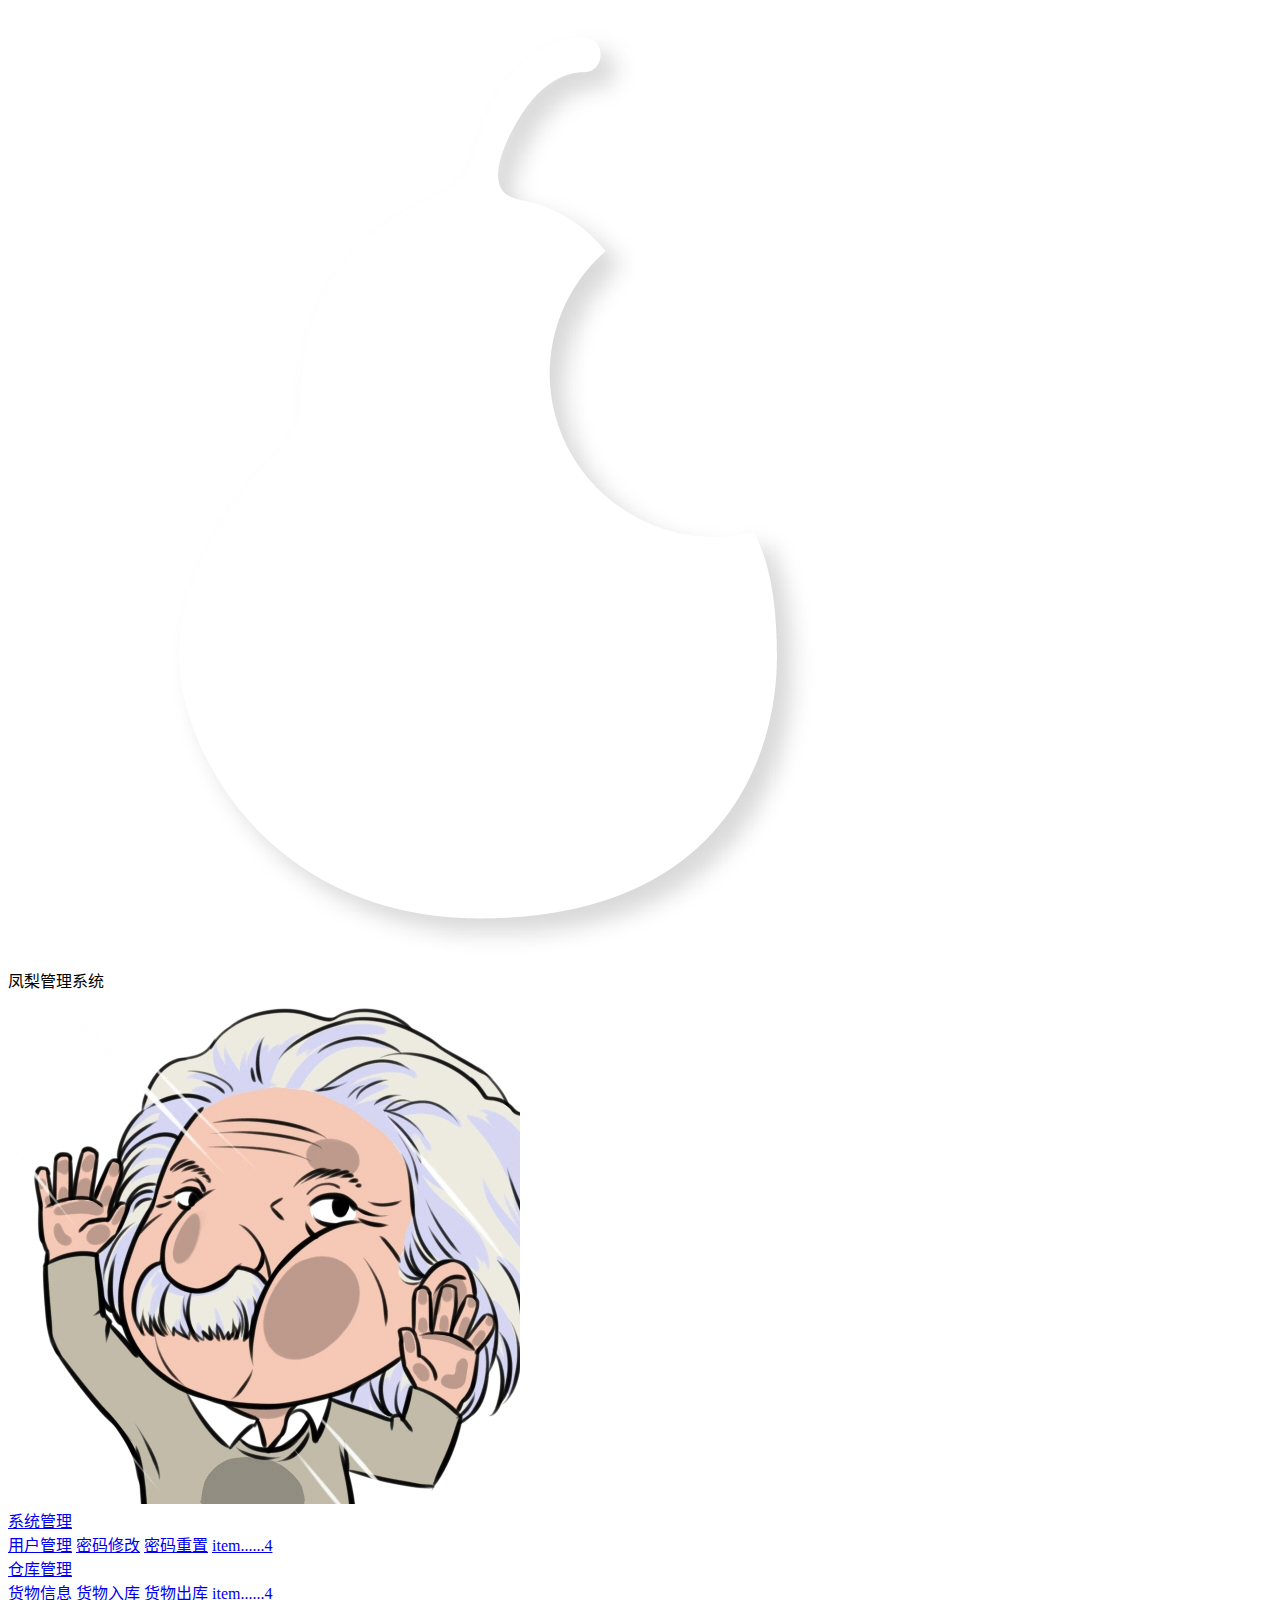
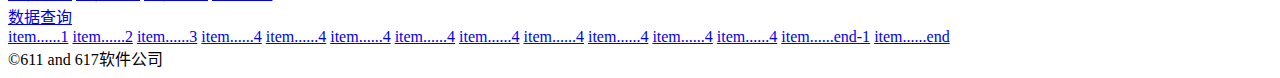
==== index.html @ eafff0bf "create index.html" ====
<!DOCTYPE html>
<html lang="zh-cn">
<head>
	<meta charset="UTF-8">
	<meta name="viewport" content="width=device-width, initial-scale=1.0">
	<meta http-equiv="X-UA-Compatible" content="ie=edge">
	<title>仓储信息</title>
	<link rel="stylesheet" href="css/bootstrap.min.css">
	<link rel="stylesheet" href="css/bootstrap-theme.min.css">
	<link rel="stylesheet" href="css/normalize.css">
	<link rel="stylesheet" href="css/index.css">
</head>
<body>
	<header class="topBar">
		<div class="img">
			<img src="pear.png" class="img-responsive" alt="Responsive image">
		</div>
		<div class="logo">
			凤梨管理系统
		</div>
		<div>
			<!--input class="rearch" type="text" -->
		</div>
	</header>
	<div class="shadoww"></div>
	<div class="iimg">
		<div class="masking"></div>
		<div class="masking-bottom"></div>
		<img src="img.JPG" class="img-responsive navimg" alt="Responsive image">
	</div>
	<div class="leftsideBar">

		<div class="nav">
			<a data-toggle="collapse" href="#collapse1" class="item">系统管理</a>
			<div id="collapse1" class="collapse">
	        <a href="right.jsp" class="item-son dq-click">用户管理</a>
					<a href="#" class="item-son dq-click">密码修改</a>
					<a href="#" class="item-son dq-click">密码重置</a>
					<a href="#" class="item-son dq-click">item......4</a>
	    </div>
			<a data-toggle="collapse" href="#collapse2" class="item">仓库管理</a>
			<div id="collapse2" class="collapse">
				<a href="#" class="item-son dq-click">货物信息</a>
	       <a href="#" class="item-son dq-click">货物入库</a>
				<a href="#" class="item-son dq-click">货物出库</a>
				<a href="#" class="item-son dq-click">item......4</a>
	    </div>
			<a data-toggle="collapse" href="#collapse3" class="item">数据查询</a>
			<div id="collapse3" class="collapse">
	        <a href="#" class="item-son dq-click">item......1</a>
					<a href="#" class="item-son dq-click">item......2</a>
					<a href="#" class="item-son dq-click">item......3</a>
					<a href="#" class="item-son dq-click">item......4</a>
					<a href="#" class="item-son dq-click">item......4</a>
					<a href="#" class="item-son dq-click">item......4</a>
					<a href="#" class="item-son dq-click">item......4</a>
					<a href="#" class="item-son dq-click">item......4</a>
					<a href="#" class="item-son dq-click">item......4</a>
					<a href="#" class="item-son dq-click">item......4</a>
					<a href="#" class="item-son dq-click">item......4</a>
					<a href="#" class="item-son dq-click">item......4</a>
					<a href="#" class="item-son dq-click">item......end-1</a>
					<a href="#" class="item-son dq-click">item......end</a>

	    </div>
</div>
		</div>
	</div>
	<div class="rightsideBar">
		<div class="rectangle" id="dq-content">

		</div>
	</div>

<!-- 案例演示 -->


<!-- 案例演示 -->

	<footer class="copyright">
		&copy;611 and 617软件公司
	</footer>
	<script type="text/javascript" src="js/jquery-1.12.4.min.js"></script>
	<script type="text/javascript" src="js/bootstrap.min.js"></script>
	<script src="js/dq.js"></script>
</body>
</html>
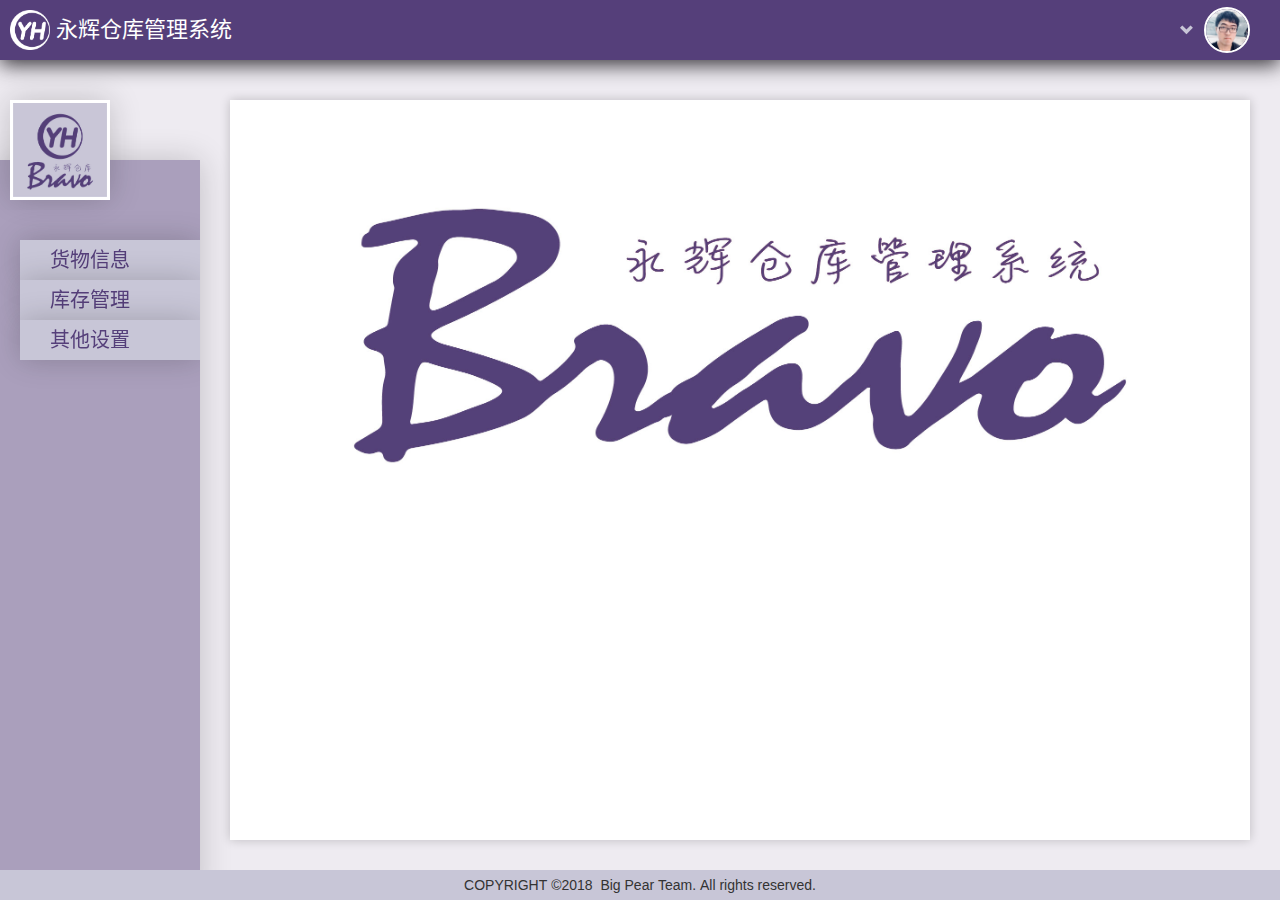
==== commit f22c1b07: "Rename main-UI.html to index.html" ====
--- a/index.html
+++ b/index.html
@@ -4,7 +4,7 @@
 	<meta charset="UTF-8">
 	<meta name="viewport" content="width=device-width, initial-scale=1.0">
 	<meta http-equiv="X-UA-Compatible" content="ie=edge">
-	<title>仓储信息</title>
+	<title>永辉仓库管理系统</title>
 	<link rel="stylesheet" href="css/bootstrap.min.css">
 	<link rel="stylesheet" href="css/bootstrap-theme.min.css">
 	<link rel="stylesheet" href="css/normalize.css">
@@ -13,75 +13,208 @@
 <body>
 	<header class="topBar">
 		<div class="img">
-			<img src="pear.png" class="img-responsive" alt="Responsive image">
+			<img src="img/yh-logo.png" class="img-responsive" alt="Responsive image">
 		</div>
 		<div class="logo">
-			凤梨管理系统
+			&nbsp;永辉仓库管理系统
 		</div>
 		<div>
 			<!--input class="rearch" type="text" -->
+		</div>
+		<div class="cricle">
+			<div class="staff-img">
+<!-- 插入右上角图片 -->
+				<img src="img/shuaizhao.jpg" class="staff-img img-responsive" alt="Responsive image">
+			</div>
 		</div>
 	</header>
 	<div class="shadoww"></div>
 	<div class="iimg">
 		<div class="masking"></div>
 		<div class="masking-bottom"></div>
-		<img src="img.JPG" class="img-responsive navimg" alt="Responsive image">
+		<img src="img/yh.jpg" class="img-responsive navimg" alt="Responsive image">
 	</div>
 	<div class="leftsideBar">
-
-		<div class="nav">
-			<a data-toggle="collapse" href="#collapse1" class="item">系统管理</a>
+		<div class="my-nav">
+
+			<a style="font-weight: 350;" data-toggle="collapse" href="#collapse2" class="item">货物信息</a>
+			<div id="collapse2" class="collapse">
+				<a href="base_info.jsp" class="item-son dq-click">信息查看</a>
+	        <a href="revise.jsp" class="item-son dq-click">价格调整</a>
+	    	</div>
+			<a style="font-weight: 350;" data-toggle="collapse" href="#collapse3" class="item">库存管理</a>
+			<div id="collapse3" class="collapse">
+	        <a href="enter.jsp" class="item-son dq-click">入库登记</a>
+					<a href="delivery.jsp" class="item-son dq-click">出库登记</a>
+	    	</div>
+	    	<a style="font-weight: 350;" data-toggle="collapse" href="#collapse1" class="item">其他设置</a>
 			<div id="collapse1" class="collapse">
-	        <a href="right.jsp" class="item-son dq-click">用户管理</a>
-					<a href="#" class="item-son dq-click">密码修改</a>
-					<a href="#" class="item-son dq-click">密码重置</a>
-					<a href="#" class="item-son dq-click">item......4</a>
-	    </div>
-			<a data-toggle="collapse" href="#collapse2" class="item">仓库管理</a>
-			<div id="collapse2" class="collapse">
-				<a href="#" class="item-son dq-click">货物信息</a>
-	       <a href="#" class="item-son dq-click">货物入库</a>
-				<a href="#" class="item-son dq-click">货物出库</a>
-				<a href="#" class="item-son dq-click">item......4</a>
-	    </div>
-			<a data-toggle="collapse" href="#collapse3" class="item">数据查询</a>
-			<div id="collapse3" class="collapse">
-	        <a href="#" class="item-son dq-click">item......1</a>
-					<a href="#" class="item-son dq-click">item......2</a>
-					<a href="#" class="item-son dq-click">item......3</a>
-					<a href="#" class="item-son dq-click">item......4</a>
-					<a href="#" class="item-son dq-click">item......4</a>
-					<a href="#" class="item-son dq-click">item......4</a>
-					<a href="#" class="item-son dq-click">item......4</a>
-					<a href="#" class="item-son dq-click">item......4</a>
-					<a href="#" class="item-son dq-click">item......4</a>
-					<a href="#" class="item-son dq-click">item......4</a>
-					<a href="#" class="item-son dq-click">item......4</a>
-					<a href="#" class="item-son dq-click">item......4</a>
-					<a href="#" class="item-son dq-click">item......end-1</a>
-					<a href="#" class="item-son dq-click">item......end</a>
-
-	    </div>
-</div>
+	        	<a href="#" class="item-son">(开发中...)</a>
+
+	    	</div>
 		</div>
 	</div>
 	<div class="rightsideBar">
 		<div class="rectangle" id="dq-content">
-
+			<img src="img/yonghuicangku.jpg" class="img-responsive" alt="Responsive image">
 		</div>
 	</div>
 
-<!-- 案例演示 -->
-
-
-<!-- 案例演示 -->
+	<!-- 个人信息弹窗 -->
+	<div class="dropdown" style="right: 0; top: 0;">
+				<a class="staff-masking" data-toggle="dropdown" href="#">
+					<span class="glyphicon glyphicon-chevron-down icon-pull-down" style="float:left; top: 23px;"></span>
+				</a>
+				<ul class="dropdown-menu popover bottom" style="top: 60px;" role="menu" aria-labelledby="dropdownMenu1">
+					<div class="arrow" style="top:-11px; left: 68%;"></div>
+					<li role="presentation">
+						<a style="color:rgb(85, 63, 122);"  role="menuitem" tabindex="-1" data-toggle="modal" href="#personal-info">
+							<span class="glyphicon glyphicon-user"></span>&nbsp;&nbsp;个人信息</a></li>
+					<li role="presentation">
+						<a style="color:rgb(85, 63, 122);"  role="menuitem" tabindex="-1" data-toggle="modal" href="#update-password">
+							<span class="glyphicon glyphicon-pencil"></span>&nbsp;&nbsp;修改密码
+						</a>
+					</li>
+					<li role="presentation">
+						<a style="color:rgb(85, 63, 122);"  role="menuitem" tabindex="-1" data-toggle="modal" href="#about-us">
+							<span class="glyphicon glyphicon-paperclip"></span>&nbsp;&nbsp;关于我们
+						</a>
+					</li>
+					<li style="margin: 3px;" role="presentation" class="divider"></li>
+
+					<li role="presentation">
+						<a style="color:rgb(85, 63, 122);" role="menuitem" tabindex="-1" href="logOut.jsp">
+							<span class="glyphicon glyphicon-log-out"></span>&nbsp;&nbsp;退出登录
+						</a>
+					</li>
+				</ul>
+			</div>
+
+			<!-- 个人信息弹框 -->
+			<div style="margin-top: 15%;" class="modal fade" id="personal-info" tabindex="-1" role="dialog" aria-labelledby="myModalLabel" aria-hidden="true">
+			  <div class="modal-dialog">
+			    <div class="modal-content">
+			      <div class="modal-header">
+			        <button type="button" class="close" data-dismiss="modal" aria-hidden="true">&times;</button>
+			        <h4 class="modal-title" id="myModalLabel">个人信息</h4>
+			      </div>
+			      <div class="modal-body">
+			        <div style="display:inline-block;position: relative;width: 30%;">
+			        <img src="img/LearningKing.jpg" class="img-responsive" alt="Responsive image">
+			        </div>
+			        <div style="position: absolute;display: inline-block;top: 12px;left: 195px;font-size: 18px;line-height: 35px;">
+			        管理人员：刘子年<br>
+			        员工号：9527<br>
+			        出生日期：1996-12-31<br>
+			        备注：我是一个彩蛋。
+			        </div>
+			      </div>
+			      <div class="modal-footer">
+			        <button style="background-color:#fff; border:1px solid rgb(138, 138, 138);" type="button" class="btn" data-dismiss="modal">关&nbsp;闭</button>
+			      </div>
+			    </div><!-- /.modal-content -->
+			  </div><!-- /.modal-dialog -->
+			</div><!-- /.modal -->
+
+			<!-- 个人信息弹框 -->
+
+<!-- 修改密码弹出框 -->
+<div style="margin-top: 15%;" class="modal fade" id="update-password" tabindex="-1" role="dialog" aria-labelledby="myModalLabel" aria-hidden="true">
+  <div class="modal-dialog">
+    <div class="modal-content">
+      <div class="modal-header">
+        <button type="button" class="close" data-dismiss="modal" aria-hidden="true">&times;</button>
+        <h4 class="modal-title" id="myModalLabel">修改密码</h4>
+      </div>
+
+
+
+<!-- 修改密码表单 -->
+			<form class="pwd-form" >
+      <div style="font-family: sans-serif;" class="modal-body">
+					
+					<div class="form-group">
+							<label style="position: relative;left:170px;" for="u_code_old">旧密码：</label>
+						 <input style="position: fixed;padding: 4px;right:180px; border-radius: 3px; border:1px solid rgba(85, 63, 122, 0.5);" id="u_code_old" name="u_code_old" placeholder="请填写旧密码">
+						</div>
+						
+					<div class="form-group">
+						<label style="position: relative;left:170px;" for="u_code">新密码：</label>
+						<input style="position: fixed;padding: 4px;right:180px; border-radius: 3px; border:1px solid rgba(85, 63, 122, 0.5);" id="u_code" name="u_code" placeholder="请填写新密码">
+					</div>
+						<div class="form-group">
+						<label style="position: relative;left:170px;" for="u_codes">确认密码：</label>
+						<input style="position: fixed;padding: 4px;right:180px; border-radius: 3px; border:1px solid rgba(85, 63, 122, 0.5);" id="u_codes" name="u_codes" placeholder="请确认新密码">
+					</div>
+
+
+					<!-- <div class="dq-click" data-href="rightPages-tables.jsp" id="afterDoAddSucceed" ></div> -->
+      </div>
+      <div class="modal-footer">
+				<div style="text-align:center;">
+				<button style="background-color:#fff; border:1px solid rgb(138, 138, 138);" type="submit" data-href="pwd_Change.jsp" class="btn dq-click" data-after-json="myfunc"  >确&nbsp;定</button>
+			 </div>
+      </div>
+			</form>
+<!-- 修改密码表单 -->
+
+    </div><!-- /.modal-content -->
+  </div><!-- /.modal-dialog -->
+</div><!-- /.modal -->
+<!-- 修改密码弹出框 -->
+
+<!-- 关于我们弹框 -->
+<div style="margin-top: 10%;" class="modal fade" id="about-us" tabindex="-1" role="dialog" aria-labelledby="myModalLabel" aria-hidden="true">
+	<div class="modal-dialog">
+		<div class="modal-content">
+			<div class="modal-header">
+				<button type="button" class="close" data-dismiss="modal" aria-hidden="true">&times;</button>
+				<h4 class="modal-title" id="myModalLabel">关于我们</h4>
+			</div>
+			<div class="modal-body">
+			<img style="padding-left: 150px; padding-right: 150px;" src="img/PearTeam.png" class="img-responsive" alt="Responsive image">
+			<div style="text-align:center;">
+				法人代表：陈若龙<br>
+				注册资本：100.88元<br>
+				成立日期：2018年7月1日<br>
+				办公电话：029-83809333&nbsp;&nbsp;15014418810<br>
+				注册地址：陕西省西安理工大学（曲江）教学楼9号楼414机房<br>
+				经营范围：JavaWeb开发、中小学奥数辅导、代收菜鸟驿站，买买提烤肉园快递<br>
+			</div>
+			</div>
+			<div class="modal-footer">
+				<button style="background-color:#fff; border:1px solid rgb(138, 138, 138);" type="button" class="btn" data-dismiss="modal">关&nbsp;闭</button>
+			</div>
+		</div><!-- /.modal-content -->
+	</div><!-- /.modal-dialog -->
+</div><!-- /.modal -->
+<!-- 关于我们弹框 -->
+
+
+<div class="alert alert-danger"  style="position: fixed;top:10%;left:50%;width:300px;margin-left:-150px;text-align:center;" id="myalert" ></div>
 
 	<footer class="copyright">
-		&copy;611 and 617软件公司
+		COPYRIGHT&nbsp;&copy;2018&nbsp;&nbsp;Big&nbsp;Pear&nbsp;Team.&nbsp;All&nbsp;rights&nbsp;reserved.
 	</footer>
 	<script type="text/javascript" src="js/jquery-1.12.4.min.js"></script>
 	<script type="text/javascript" src="js/bootstrap.min.js"></script>
 	<script src="js/dq.js"></script>
+	
+	<script type="text/javascript">
+	$('#myalert').alert().hide();
+	function myfunc(result,dq){
+		if(result.success){
+			$('#update-password').modal('hide');
+			dqTip(result.message ? result.message : (successMsg ? successMsg : '操作成功！'), '#E9FFDD', '#33BB33', '#EEEEEE');
+			
+		}else{
+			$('#myalert').text(result.message).show().delay(1000).fadeOut();
+		}
+	}
+	
+	</script>
+	
+	
+	
 </body>
 </html>
--- a/css/index.css
+++ b/css/index.css
@@ -0,0 +1,254 @@
+body{
+  font-family: "微软雅黑", "Microsoft Yahei", sans-serif;
+  font-weight: 200;
+}
+hr{
+  margin: 0;
+  border: 1px dashed rgba(85, 63, 122, 0.3);
+}
+a{
+  text-decoration: none;
+  color: rgba(85, 63, 122, 1);
+}
+a:visited{
+  text-decoration: none;
+  color: rgba(85, 63, 122, 1);
+}
+.topBar{
+  display: inline-block;
+  box-sizing: border-box;
+  position: absolute;
+  top:0;
+  left:0;
+  height: 60px;
+  line-height:60px;
+  font-weight: 300;
+  padding: 0 10px;
+  width:100%;
+  background: rgba(85, 63, 122, 1);
+  box-shadow: 0 5px 20px;
+}
+
+
+.img{
+  display: inline-block;
+  width: 40px;
+  margin: 10px 0;
+}
+
+.logo{
+  position: absolute;
+  color: white;
+  height: 60px;
+  line-height: 60px;
+  display: inline-block;
+  font-size: 22px;
+}
+.cricle{
+  display: inline-block;
+  position: absolute;
+  top: 7px;
+  right: 30px;
+  width: 46px;
+  height: 46px;
+  border-radius: 23px;
+  border: 2px solid #fff;
+}
+.staff-img{
+  display: inline-block;
+  position: fixed;
+  top: 9px;
+  right: 32px;
+  width: 42px;
+  height: 42px;
+  border-radius: 21px;
+}
+
+.staff-masking{
+  position: absolute;
+  top: 0;
+  right: 0;
+  height: 60px;
+  width: 100px;
+}
+.popover.bottom{
+  position: absolute;
+  left: calc(100% - 160px);
+  top: 60px;
+  width: 100px;
+
+}
+
+.shadoww{
+  position: absolute;
+  left: 0;
+  top: 160px;
+  width: 200px;
+  bottom: 0;
+  background: rgba(85, 63, 122, 0);
+  -webkit-box-shadow: rgba(0,0,0,.2) 0px 0px 30px;
+  -moz-box-shadow: rgba(0,0,0,.2) 0px 0px 30px;
+  box-shadow: rgba(0,0,0,.2) 0px 0px 30px;
+
+}
+
+.leftsideBar{
+  display: inline-block;
+  position: absolute;
+  top:210px;
+  left:0;
+  width:200px;
+  bottom: 30px;
+  background: rgba(85, 63, 122, 0.5);
+  overflow: auto;
+
+}
+
+.iimg{
+  display: inline-block;
+  position: fixed;
+  left: 0;
+  top: 60px;
+  height: 150px;
+  width: 200px;
+}
+.masking{
+  position: absolute;
+  left: 0;
+  top: 0;
+  height: 100px;
+  width: 200px;
+  background: rgba(85, 63, 122, 0.1);
+}
+
+.masking-bottom{
+  position: absolute;
+  left: 0;
+  bottom: 0;
+  height: 50px;
+  width: 200px;
+  background: rgba(85, 63, 122, 0.5);
+}
+
+.navimg{
+  display: block;
+  position: absolute;
+  left: 0;
+  bottom: 0;
+  width: 100px;
+  height: 100px;
+  margin: 10px 10px;
+  border: 3px solid #fff;
+  -webkit-box-shadow: rgba(0,0,0,.2) 0px 0px 30px;
+  -moz-box-shadow: rgba(0,0,0,.2) 0px 0px 30px;
+  box-shadow: rgba(0,0,0,.2) 0px 0px 30px;
+}
+
+.my-nav{
+  display: inline-block;
+  position: absolute;
+  right:0;
+  top: 30px;
+  left: 20px;
+  width: 180px;
+  bottom: 0;
+}
+
+/* .in, .collapsing{
+  background: -webkit-linear-gradient(left, rgb(169, 160, 187), rgba(85, 63, 122, 0.1));
+  background: -o-linear-gradient(left, rgb(169, 160, 187), rgba(85, 63, 122, 0.1));
+  background: linear-gradient(to right, rgb(169, 160, 187), rgba(85, 63, 122, 0.1));
+} */
+
+.item:hover{
+  color: #fff;
+  left: 10px;
+  text-decoration: none;
+  -webkit-box-shadow: rgba(0,0,0,.2) 0px 0px 30px;
+  -moz-box-shadow: rgba(0,0,0,.2) 0px 0px 30px;
+  box-shadow: rgba(0,0,0,.2) 0px 0px 30px;
+}
+.item{
+  text-decoration: none;
+  display: inline-block;
+  width:180px;
+  left: 0;
+  height: 40px;
+  line-height: 40px;
+  font-size: 20px;
+  padding: 0 30px;
+  -webkit-box-shadow: rgba(0,0,0,.2) 0px 0px 30px;
+  -moz-box-shadow: rgba(0,0,0,.2) 0px 0px 30px;
+  box-shadow: rgba(0,0,0,.2) 0px 0px 30px;
+  background: rgb(200, 198, 215);
+}
+a:hover{
+  text-decoration: none;
+  -webkit-transition:  500ms;
+  -o-transition:  500ms;
+  transition:  500ms;
+}
+/*a:focus{
+  text-decoration: none;
+  color: rgba(85, 63, 122, 1);
+  -webkit-box-shadow: rgba(0,0,0,.2) 0px 0px 30px;
+  -moz-box-shadow: rgba(0,0,0,.2) 0px 0px 30px;
+  box-shadow: rgba(0,0,0,.2) 0px 0px 30px;
+}*/
+a:focus{
+  text-decoration: none;
+  /* color: #fff; */
+}
+
+.item-son{
+  display: block;
+  width: 180x;
+  line-height: 30px;
+  font-size: 18px;
+  padding: 0 40px;
+}
+.item-son:hover{
+  text-shadow: rgba(0,0,0,.9) 3px 3px 30px;
+  color: #fff;
+}
+
+.rightsideBar{
+  position: absolute;
+  left: 200px;
+  top: 60px;
+  right: 0;
+  bottom: 30px;
+  background: rgba(85, 63, 122, 0.1);
+}
+
+.rectangle{
+  position: absolute;
+  left: 30px;
+  top: 40px;
+  bottom: 30px;
+  right: 30px;
+  background: white;
+  -webkit-box-shadow: rgba(0,0,0,.2) 0px 0px 10px;
+  -moz-box-shadow: rgba(0,0,0,.2) 0px 0px 10px;
+  box-shadow: rgba(0,0,0,.2) 0px 0px 10px;
+  overflow: auto;
+}
+.icon-pull-down{
+  color: rgb(200, 198, 215);
+}
+.icon-pull-down:hover{
+  color: #fff;
+}
+
+.copyright{
+  position: absolute;
+  left: 0;
+  bottom: 0;
+  height: 30px;
+  right: 0;
+  line-height: 30px;
+  text-align: center;
+  background: rgb(200, 198, 215);
+}
+
+/* 11111111111 */
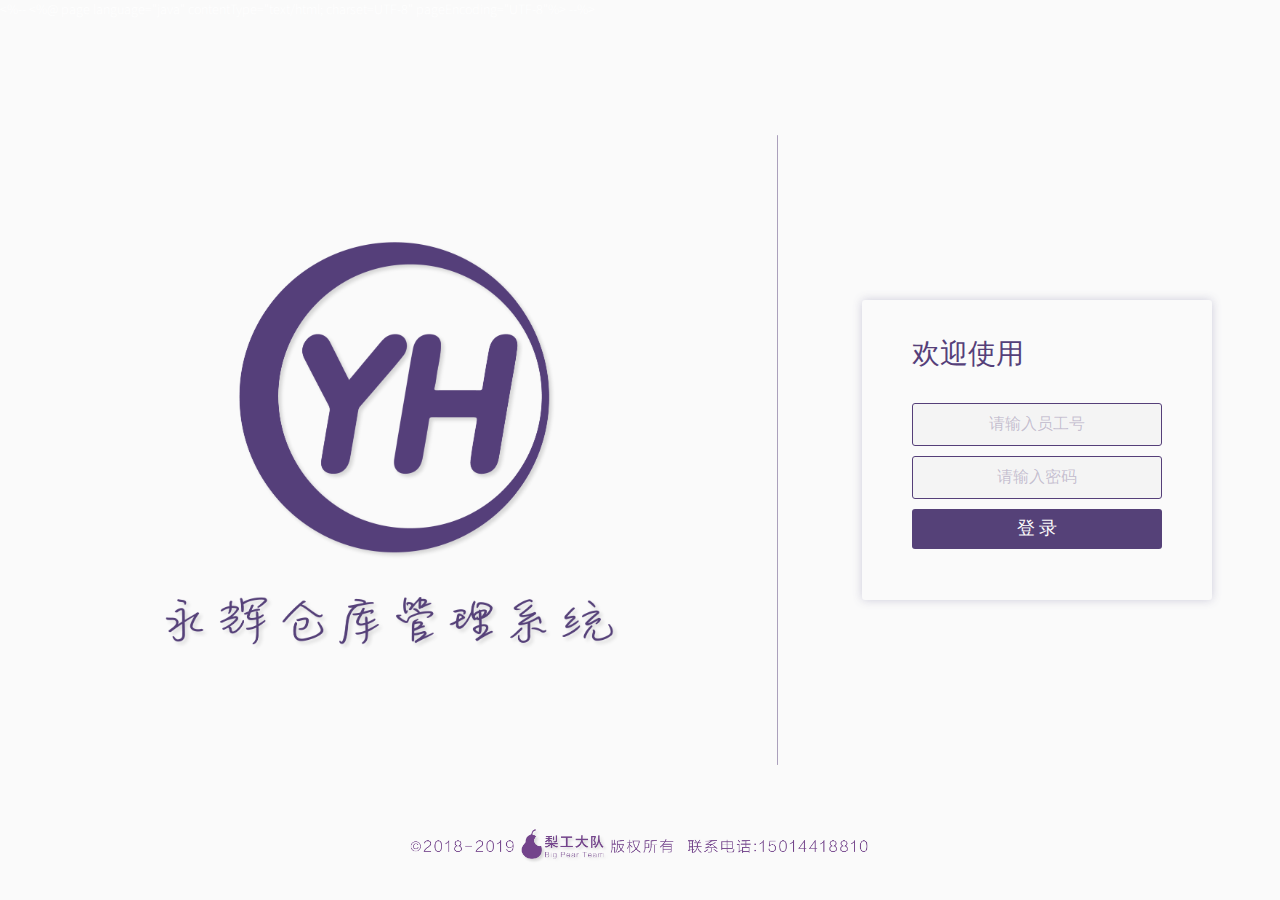
==== commit 5ed3f1fe: "将index.html换为loginpage.index" ====
--- a/index.html
+++ b/index.html
@@ -1,220 +1,157 @@
-<!DOCTYPE html>
-<html lang="zh-cn">
-<head>
-	<meta charset="UTF-8">
-	<meta name="viewport" content="width=device-width, initial-scale=1.0">
-	<meta http-equiv="X-UA-Compatible" content="ie=edge">
-	<title>永辉仓库管理系统</title>
-	<link rel="stylesheet" href="css/bootstrap.min.css">
-	<link rel="stylesheet" href="css/bootstrap-theme.min.css">
-	<link rel="stylesheet" href="css/normalize.css">
-	<link rel="stylesheet" href="css/index.css">
-</head>
-<body>
-	<header class="topBar">
-		<div class="img">
-			<img src="img/yh-logo.png" class="img-responsive" alt="Responsive image">
-		</div>
-		<div class="logo">
-			&nbsp;永辉仓库管理系统
-		</div>
-		<div>
-			<!--input class="rearch" type="text" -->
-		</div>
-		<div class="cricle">
-			<div class="staff-img">
-<!-- 插入右上角图片 -->
-				<img src="img/shuaizhao.jpg" class="staff-img img-responsive" alt="Responsive image">
-			</div>
-		</div>
-	</header>
-	<div class="shadoww"></div>
-	<div class="iimg">
-		<div class="masking"></div>
-		<div class="masking-bottom"></div>
-		<img src="img/yh.jpg" class="img-responsive navimg" alt="Responsive image">
-	</div>
-	<div class="leftsideBar">
-		<div class="my-nav">
-
-			<a style="font-weight: 350;" data-toggle="collapse" href="#collapse2" class="item">货物信息</a>
-			<div id="collapse2" class="collapse">
-				<a href="base_info.jsp" class="item-son dq-click">信息查看</a>
-	        <a href="revise.jsp" class="item-son dq-click">价格调整</a>
-	    	</div>
-			<a style="font-weight: 350;" data-toggle="collapse" href="#collapse3" class="item">库存管理</a>
-			<div id="collapse3" class="collapse">
-	        <a href="enter.jsp" class="item-son dq-click">入库登记</a>
-					<a href="delivery.jsp" class="item-son dq-click">出库登记</a>
-	    	</div>
-	    	<a style="font-weight: 350;" data-toggle="collapse" href="#collapse1" class="item">其他设置</a>
-			<div id="collapse1" class="collapse">
-	        	<a href="#" class="item-son">(开发中...)</a>
-
-	    	</div>
-		</div>
-	</div>
-	<div class="rightsideBar">
-		<div class="rectangle" id="dq-content">
-			<img src="img/yonghuicangku.jpg" class="img-responsive" alt="Responsive image">
-		</div>
-	</div>
-
-	<!-- 个人信息弹窗 -->
-	<div class="dropdown" style="right: 0; top: 0;">
-				<a class="staff-masking" data-toggle="dropdown" href="#">
-					<span class="glyphicon glyphicon-chevron-down icon-pull-down" style="float:left; top: 23px;"></span>
-				</a>
-				<ul class="dropdown-menu popover bottom" style="top: 60px;" role="menu" aria-labelledby="dropdownMenu1">
-					<div class="arrow" style="top:-11px; left: 68%;"></div>
-					<li role="presentation">
-						<a style="color:rgb(85, 63, 122);"  role="menuitem" tabindex="-1" data-toggle="modal" href="#personal-info">
-							<span class="glyphicon glyphicon-user"></span>&nbsp;&nbsp;个人信息</a></li>
-					<li role="presentation">
-						<a style="color:rgb(85, 63, 122);"  role="menuitem" tabindex="-1" data-toggle="modal" href="#update-password">
-							<span class="glyphicon glyphicon-pencil"></span>&nbsp;&nbsp;修改密码
-						</a>
-					</li>
-					<li role="presentation">
-						<a style="color:rgb(85, 63, 122);"  role="menuitem" tabindex="-1" data-toggle="modal" href="#about-us">
-							<span class="glyphicon glyphicon-paperclip"></span>&nbsp;&nbsp;关于我们
-						</a>
-					</li>
-					<li style="margin: 3px;" role="presentation" class="divider"></li>
-
-					<li role="presentation">
-						<a style="color:rgb(85, 63, 122);" role="menuitem" tabindex="-1" href="logOut.jsp">
-							<span class="glyphicon glyphicon-log-out"></span>&nbsp;&nbsp;退出登录
-						</a>
-					</li>
-				</ul>
-			</div>
-
-			<!-- 个人信息弹框 -->
-			<div style="margin-top: 15%;" class="modal fade" id="personal-info" tabindex="-1" role="dialog" aria-labelledby="myModalLabel" aria-hidden="true">
-			  <div class="modal-dialog">
-			    <div class="modal-content">
-			      <div class="modal-header">
-			        <button type="button" class="close" data-dismiss="modal" aria-hidden="true">&times;</button>
-			        <h4 class="modal-title" id="myModalLabel">个人信息</h4>
-			      </div>
-			      <div class="modal-body">
-			        <div style="display:inline-block;position: relative;width: 30%;">
-			        <img src="img/LearningKing.jpg" class="img-responsive" alt="Responsive image">
-			        </div>
-			        <div style="position: absolute;display: inline-block;top: 12px;left: 195px;font-size: 18px;line-height: 35px;">
-			        管理人员：刘子年<br>
-			        员工号：9527<br>
-			        出生日期：1996-12-31<br>
-			        备注：我是一个彩蛋。
-			        </div>
-			      </div>
-			      <div class="modal-footer">
-			        <button style="background-color:#fff; border:1px solid rgb(138, 138, 138);" type="button" class="btn" data-dismiss="modal">关&nbsp;闭</button>
-			      </div>
-			    </div><!-- /.modal-content -->
-			  </div><!-- /.modal-dialog -->
-			</div><!-- /.modal -->
-
-			<!-- 个人信息弹框 -->
-
-<!-- 修改密码弹出框 -->
-<div style="margin-top: 15%;" class="modal fade" id="update-password" tabindex="-1" role="dialog" aria-labelledby="myModalLabel" aria-hidden="true">
-  <div class="modal-dialog">
-    <div class="modal-content">
-      <div class="modal-header">
-        <button type="button" class="close" data-dismiss="modal" aria-hidden="true">&times;</button>
-        <h4 class="modal-title" id="myModalLabel">修改密码</h4>
-      </div>
-
-
-
-<!-- 修改密码表单 -->
-			<form class="pwd-form" >
-      <div style="font-family: sans-serif;" class="modal-body">
-					
-					<div class="form-group">
-							<label style="position: relative;left:170px;" for="u_code_old">旧密码：</label>
-						 <input style="position: fixed;padding: 4px;right:180px; border-radius: 3px; border:1px solid rgba(85, 63, 122, 0.5);" id="u_code_old" name="u_code_old" placeholder="请填写旧密码">
-						</div>
-						
-					<div class="form-group">
-						<label style="position: relative;left:170px;" for="u_code">新密码：</label>
-						<input style="position: fixed;padding: 4px;right:180px; border-radius: 3px; border:1px solid rgba(85, 63, 122, 0.5);" id="u_code" name="u_code" placeholder="请填写新密码">
-					</div>
-						<div class="form-group">
-						<label style="position: relative;left:170px;" for="u_codes">确认密码：</label>
-						<input style="position: fixed;padding: 4px;right:180px; border-radius: 3px; border:1px solid rgba(85, 63, 122, 0.5);" id="u_codes" name="u_codes" placeholder="请确认新密码">
-					</div>
-
-
-					<!-- <div class="dq-click" data-href="rightPages-tables.jsp" id="afterDoAddSucceed" ></div> -->
-      </div>
-      <div class="modal-footer">
-				<div style="text-align:center;">
-				<button style="background-color:#fff; border:1px solid rgb(138, 138, 138);" type="submit" data-href="pwd_Change.jsp" class="btn dq-click" data-after-json="myfunc"  >确&nbsp;定</button>
-			 </div>
-      </div>
-			</form>
-<!-- 修改密码表单 -->
-
-    </div><!-- /.modal-content -->
-  </div><!-- /.modal-dialog -->
-</div><!-- /.modal -->
-<!-- 修改密码弹出框 -->
-
-<!-- 关于我们弹框 -->
-<div style="margin-top: 10%;" class="modal fade" id="about-us" tabindex="-1" role="dialog" aria-labelledby="myModalLabel" aria-hidden="true">
-	<div class="modal-dialog">
-		<div class="modal-content">
-			<div class="modal-header">
-				<button type="button" class="close" data-dismiss="modal" aria-hidden="true">&times;</button>
-				<h4 class="modal-title" id="myModalLabel">关于我们</h4>
-			</div>
-			<div class="modal-body">
-			<img style="padding-left: 150px; padding-right: 150px;" src="img/PearTeam.png" class="img-responsive" alt="Responsive image">
-			<div style="text-align:center;">
-				法人代表：陈若龙<br>
-				注册资本：100.88元<br>
-				成立日期：2018年7月1日<br>
-				办公电话：029-83809333&nbsp;&nbsp;15014418810<br>
-				注册地址：陕西省西安理工大学（曲江）教学楼9号楼414机房<br>
-				经营范围：JavaWeb开发、中小学奥数辅导、代收菜鸟驿站，买买提烤肉园快递<br>
-			</div>
-			</div>
-			<div class="modal-footer">
-				<button style="background-color:#fff; border:1px solid rgb(138, 138, 138);" type="button" class="btn" data-dismiss="modal">关&nbsp;闭</button>
-			</div>
-		</div><!-- /.modal-content -->
-	</div><!-- /.modal-dialog -->
-</div><!-- /.modal -->
-<!-- 关于我们弹框 -->
-
-
-<div class="alert alert-danger"  style="position: fixed;top:10%;left:50%;width:300px;margin-left:-150px;text-align:center;" id="myalert" ></div>
-
-	<footer class="copyright">
-		COPYRIGHT&nbsp;&copy;2018&nbsp;&nbsp;Big&nbsp;Pear&nbsp;Team.&nbsp;All&nbsp;rights&nbsp;reserved.
-	</footer>
-	<script type="text/javascript" src="js/jquery-1.12.4.min.js"></script>
-	<script type="text/javascript" src="js/bootstrap.min.js"></script>
-	<script src="js/dq.js"></script>
-	
-	<script type="text/javascript">
-	$('#myalert').alert().hide();
-	function myfunc(result,dq){
-		if(result.success){
-			$('#update-password').modal('hide');
-			dqTip(result.message ? result.message : (successMsg ? successMsg : '操作成功！'), '#E9FFDD', '#33BB33', '#EEEEEE');
-			
-		}else{
-			$('#myalert').text(result.message).show().delay(1000).fadeOut();
-		}
-	}
-	
-	</script>
-	
-	
-	
-</body>
-</html>
+<%-- <%@ page language="java" contentType="text/html; charset=UTF-8"
+    pageEncoding="UTF-8"%> --%>
+<!DOCTYPE html>
+<html>
+<head>
+<meta  charset="UTF-8">
+<title>永辉仓库管理系统</title>
+
+<meta name="viewport" content="width=device-width, initial-scale=1.0">
+<link rel="stylesheet" href="css/bootstrap.min.css">
+<link rel="stylesheet" href="css/bootstrap-theme.min.css">
+<link rel="stylesheet" href="css/normalize.css">
+<link rel="stylesheet" href="css/index.css">
+  <link rel="stylesheet" href="css/styles.css">
+
+  <style media="screen">
+    .my-container{
+      margin: 0;
+      left: 0;
+      top: 0;
+      width: 100%;
+      bottom: 0;
+      background: #fafafa;
+    }
+    .AD{
+      position: absolute;
+      display: inline-block;
+      left: 0;
+      top: 0;
+      width: 62%;
+      bottom: 0;
+
+      /* background: #aaa; */
+    }
+  	.our-copyright{
+      position: absolute;
+      display: inline-block;
+      left: 0;
+      top: 80%;
+      width: 160%;
+      bottom: 0;
+
+      /* background: #aaa; */
+    }
+    .straight-line{
+      position: absolute;
+      height: 70%;
+      top: calc(50% - 35%);
+      width: 1px;
+      right: 2%;
+      border-radius: 1px;
+      background: #553f797a;
+      /* -webkit-box-shadow: rgba(200, 198, 215, 0.9) 0px 0px 10px;
+      -moz-box-shadow: rgba(200, 198, 215, 0.9) 0px 0px 10px;
+      box-shadow: rgba(200, 198, 215, 0.9) 0px 0px 10px; */
+
+    }
+
+    .logo-center{
+    	margin: auto;
+    }
+	.AD-logo{
+      position: absolute;
+      display: inline-block;
+      padding-left: 20%;
+      padding-right: 20%;
+      top: 0;
+      bottom: 0;
+
+      /* background: #aaa; */
+    }
+    .login-bg{
+      position: absolute;
+      display: inline-block;
+      right: 0;
+      top: 0;
+      width: 38%;
+      bottom: 0;
+      /* background: #999; */
+    }
+    .login-box{
+      position: absolute;
+      width: 350px;
+      left: calc(50% - 175px);
+      height: 300px;
+      top: calc(50% - 150px);
+      -webkit-box-shadow: rgba(200, 198, 215, 0.9) 0px 0px 10px;
+      -moz-box-shadow: rgba(200, 198, 215, 0.9) 0px 0px 10px;
+      box-shadow: rgba(200, 198, 215, 0.9) 0px 0px 10px;
+      border-radius: 3px;
+
+      /* background: #fff; */
+    }
+    .login-inbox{
+      position: absolute;
+      width: 70%;
+      height: 150px;
+      bottom: 10%;
+      left: calc(50% - 35%);
+      /* background: #aaa; */
+    .h-center{
+        margin: 0 auto;
+    }
+    .my-btn{
+      border-color: #000;
+      display: inline-block;
+      line-height: 20px;
+      padding: 12px;
+      margin-bottom: 0;
+      font-size: 20px;
+      text-align: center;
+      white-space: nowrap;
+      vertical-align: middle;
+      cursor: pointer;
+      border: 1px solid transparent;
+      border-radius: 2px;
+    }
+
+    }
+  </style>
+</head>
+<body class="my-container">
+<div style="z-index: 2; position: fixed; bottom: 6%; width: 60%; left: calc(50% - 30%);">
+<img src="img/copyright.png" class="img-responsive logo-center AD-logo" alt="Responsive image">
+</div>
+  <div class="AD">
+    <img src="img/login-logo.png" class="img-responsive logo-center AD-logo" alt="Responsive image">
+      <div class="straight-line"></div>
+  </div>
+  <div class="login-bg">
+    <div class="login-box">
+
+
+
+      <div>
+    		<h1 style="position: relative; color: #553f79; top: 20px;left: 50px; color:#553f79;">欢迎使用</h1>
+    		<form style="top:15px; position:relative;" class="form"  action="mainui.html" >
+    			<input style="color:#3a3a3a; background-color: rgba(220, 220, 220, 0.2);border: 1px solid rgb(85, 63, 121);" type="text" name="u_id" placeholder="请输入员工号">
+    			<input style="color:#3a3a3a; background-color: rgba(220, 220, 220, 0.2);border: 1px solid rgb(85, 63, 121);" type="password" name="u_pwd" placeholder="请输入密码">
+    			<button herf="mainui.html" id="login-button">登&nbsp;录</button>
+          <!-- <p class="text-warning" style="position:relative;left:50px;font-size: 15px; color:red; font-weight: 300;"></p> -->
+        </form>
+    	</div>
+    </div>
+  </div>
+
+<!--div class="our-copyright">
+	<img src="img/our-logo.png" class="img-responsive logo-center" alt="Responsive image">
+</div -->
+
+<script src="js/jquery-1.12.4.min.js"></script>
+	<!-- Include all compiled plugins (below), or include individual files as needed -->
+<script src="js/bootstrap.min.js"></script>
+
+	</script>
+</body>
+</html>
--- a/css/styles.css
+++ b/css/styles.css
@@ -0,0 +1,268 @@
+@import url(http://fonts.useso.com/css?family=Source+Sans+Pro:200,300);
+* {
+  box-sizing: border-box;
+  margin: 0;
+  padding: 0;
+  font-weight: 300;
+}
+.wrapper {
+  background:rgba(200, 198, 215, 0.9);
+  background: -webkit-linear-gradient(top left,rgba(200, 198, 215, 0.9)  0%, #B15BFF  100%);
+  background: linear-gradient(to bottom right, rgba(200, 198, 215, 0.9)  0%,  #B15BFF 100% );
+  opacity: 0.8;
+  position: absolute;
+  width: 400px;
+  left: calc(80% - 175px);
+  height: 300px;
+  top: 200px;
+  overflow: hidden;
+  border-radius: 2px;
+
+}
+.container {            <!--  输入框的调整-->
+  max-width: 600px;
+ margin: 80px -30px;
+  padding: -100px 10%;
+  height: 10px;
+  text-align: center;
+}
+body {
+  font-family: 'Source Sans Pro', sans-serif;
+  color: white;
+  font-weight: 300;
+}
+body ::-webkit-input-placeholder {
+  /* WebKit browsers */
+  font-family: 'Source Sans Pro', sans-serif;
+  color: rgba(85,63,121,0.3);
+  font-size: 90%;
+  font-weight: 300;
+}
+body :-moz-placeholder {
+  /* Mozilla Firefox 4 to 18 */
+  font-family: 'Source Sans Pro', sans-serif;
+  font-size: 90%;
+  color: rgba(85,63,121,0.3);
+  opacity: 1;
+  font-weight: 300;
+}
+body ::-moz-placeholder {
+  /* Mozilla Firefox 19+ */
+  font-family: 'Source Sans Pro', sans-serif;
+  color: rgba(85,63,121,0.3);
+  font-size: 90%;
+  opacity: 1;
+  font-weight: 300;
+}
+body :-ms-input-placeholder {
+  /* Internet Explorer 10+ */
+  font-family: 'Source Sans Pro', sans-serif;
+  color: rgba(85,63,121,0.3);
+  font-size: 90%;
+  font-weight: 300;
+}
+
+
+
+
+
+.wrapper.form-success .container h1 {
+  -webkit-transform: translateY(85px);
+      -ms-transform: translateY(85px);
+          transform: translateY(85px);
+}
+
+.container h1 {
+  font-size: 40px;
+  -webkit-transition-duration: 1s;
+          transition-duration: 1s;
+  -webkit-transition-timing-function: ease-in-put;
+          transition-timing-function: ease-in-put;
+  font-weight: 200;
+}
+form {
+  padding: 20px 0;
+  position: relative;
+  z-index: 2;
+}
+
+ input {
+  -webkit-appearance: none;
+     -moz-appearance: none;
+          appearance: none;
+  outline: 0;
+  border: 1px solid rgba(255, 255, 255, 0.4);
+  background-color: rgba(255, 255, 255, 0.2);
+  width: 250px;
+  border-radius: 3px;
+  padding: 10px 15px;
+  margin: 0 auto 10px auto;
+  display: block;
+  text-align: center;
+  font-size: 18px;
+  color: white;
+  -webkit-transition-duration: 0.25s;
+          transition-duration: 0.25s;
+  font-weight: 300;
+}
+form input:hover {
+  background-color: rgba(255, 255, 255, 0.1);
+}
+form input:focus {
+  background-color: white;
+  width: 260px;
+  color: #000;
+}
+form button {
+	color: #fbfbfb; 
+	background-color: rgba(85,65,120,1);
+	position: relative;
+	display: block;
+	margin:0 auto;
+  -webkit-appearance: none;
+     -moz-appearance: none;
+          appearance: none;
+  outline: 0;
+  border: 0;
+  padding: 10px 15px;
+  border-radius: 3px;
+  width: 250px;
+  cursor: pointer;
+  font-size: 18px;
+  -webkit-transition-duration: 0.25s;
+          transition-duration: 0.25s;
+}
+form button:hover {
+  background-color: rgba(85,65,120,0.8);
+}
+.bg-bubbles {
+  position: absolute;
+  top: 0;
+  left: 0;
+  width: 100%;
+  height: 100%;
+  z-index: 1;
+}
+.bg-bubbles li {
+  position: absolute;
+  list-style: none;
+  display: block;
+  width: 40px;
+  height: 40px;
+  background-color: rgba(255, 255, 255, 0.15);
+  bottom: -160px;
+  -webkit-animation: square 25s infinite;
+  animation: square 25s infinite;
+  -webkit-transition-timing-function: linear;
+  transition-timing-function: linear;
+}
+.bg-bubbles li:nth-child(1) {
+  left: 10%;
+}
+.bg-bubbles li:nth-child(2) {
+  left: 20%;
+  width: 80px;
+  height: 80px;
+  -webkit-animation-delay: 2s;
+          animation-delay: 2s;
+  -webkit-animation-duration: 17s;
+          animation-duration: 17s;
+}
+.bg-bubbles li:nth-child(3) {
+  left: 25%;
+  -webkit-animation-delay: 4s;
+          animation-delay: 4s;
+}
+.bg-bubbles li:nth-child(4) {
+  left: 40%;
+  width: 60px;
+  height: 60px;
+  -webkit-animation-duration: 22s;
+          animation-duration: 22s;
+  background-color: rgba(255, 255, 255, 0.25);
+}
+.bg-bubbles li:nth-child(5) {
+  left: 70%;
+}
+.bg-bubbles li:nth-child(6) {
+  left: 80%;
+  width: 120px;
+  height: 120px;
+  -webkit-animation-delay: 3s;
+          animation-delay: 3s;
+  background-color: rgba(255, 255, 255, 0.2);
+}
+.bg-bubbles li:nth-child(7) {
+  left: 32%;
+  width: 160px;
+  height: 160px;
+  -webkit-animation-delay: 7s;
+          animation-delay: 7s;
+}
+.container {
+  position: absolute;
+      width: 70%;
+      height: 150px;
+      bottom: 10%;
+      left: calc(50% - 35%);
+  text-align: center;
+}
+.bg-bubbles li:nth-child(8) {
+  left: 55%;
+  width: 20px;
+  height: 20px;
+  -webkit-animation-delay: 15s;
+          animation-delay: 15s;
+  -webkit-animation-duration: 40s;
+          animation-duration: 40s;
+}
+.bg-bubbles li:nth-child(9) {
+  left: 25%;
+  width: 10px;
+  height: 10px;
+  -webkit-animation-delay: 2s;
+          animation-delay: 2s;
+  -webkit-animation-duration: 40s;
+          animation-duration: 40s;
+  background-color: rgba(255, 255, 255, 0.3);
+}
+.bg-bubbles li:nth-child(10) {
+  left: 90%;
+  width:160px;
+  height:160px;
+  -webkit-animation-delay: 11s;
+          animation-delay: 11s;
+}
+@-webkit-keyframes square {
+  0% {
+    -webkit-transform: translateY(0);
+            transform: translateY(0);
+  }
+  100% {
+    -webkit-transform: translateY(-700px) rotate(600deg);
+            transform: translateY(-700px) rotate(600deg);
+  }
+}
+@keyframes square {
+  0% {
+    -webkit-transform: translateY(0);
+            transform: translateY(0);
+  }
+  100% {
+    -webkit-transform: translateY(-700px) rotate(600deg);
+            transform: translateY(-700px) rotate(600deg);
+  }
+}
+
+
+
+
+.login-bg{
+      position: absolute;
+      display: inline-block;
+      right: 0px;
+      top: 0px;
+      width: 38%;
+      bottom: 0;
+      /* background: #999; */
+    }
